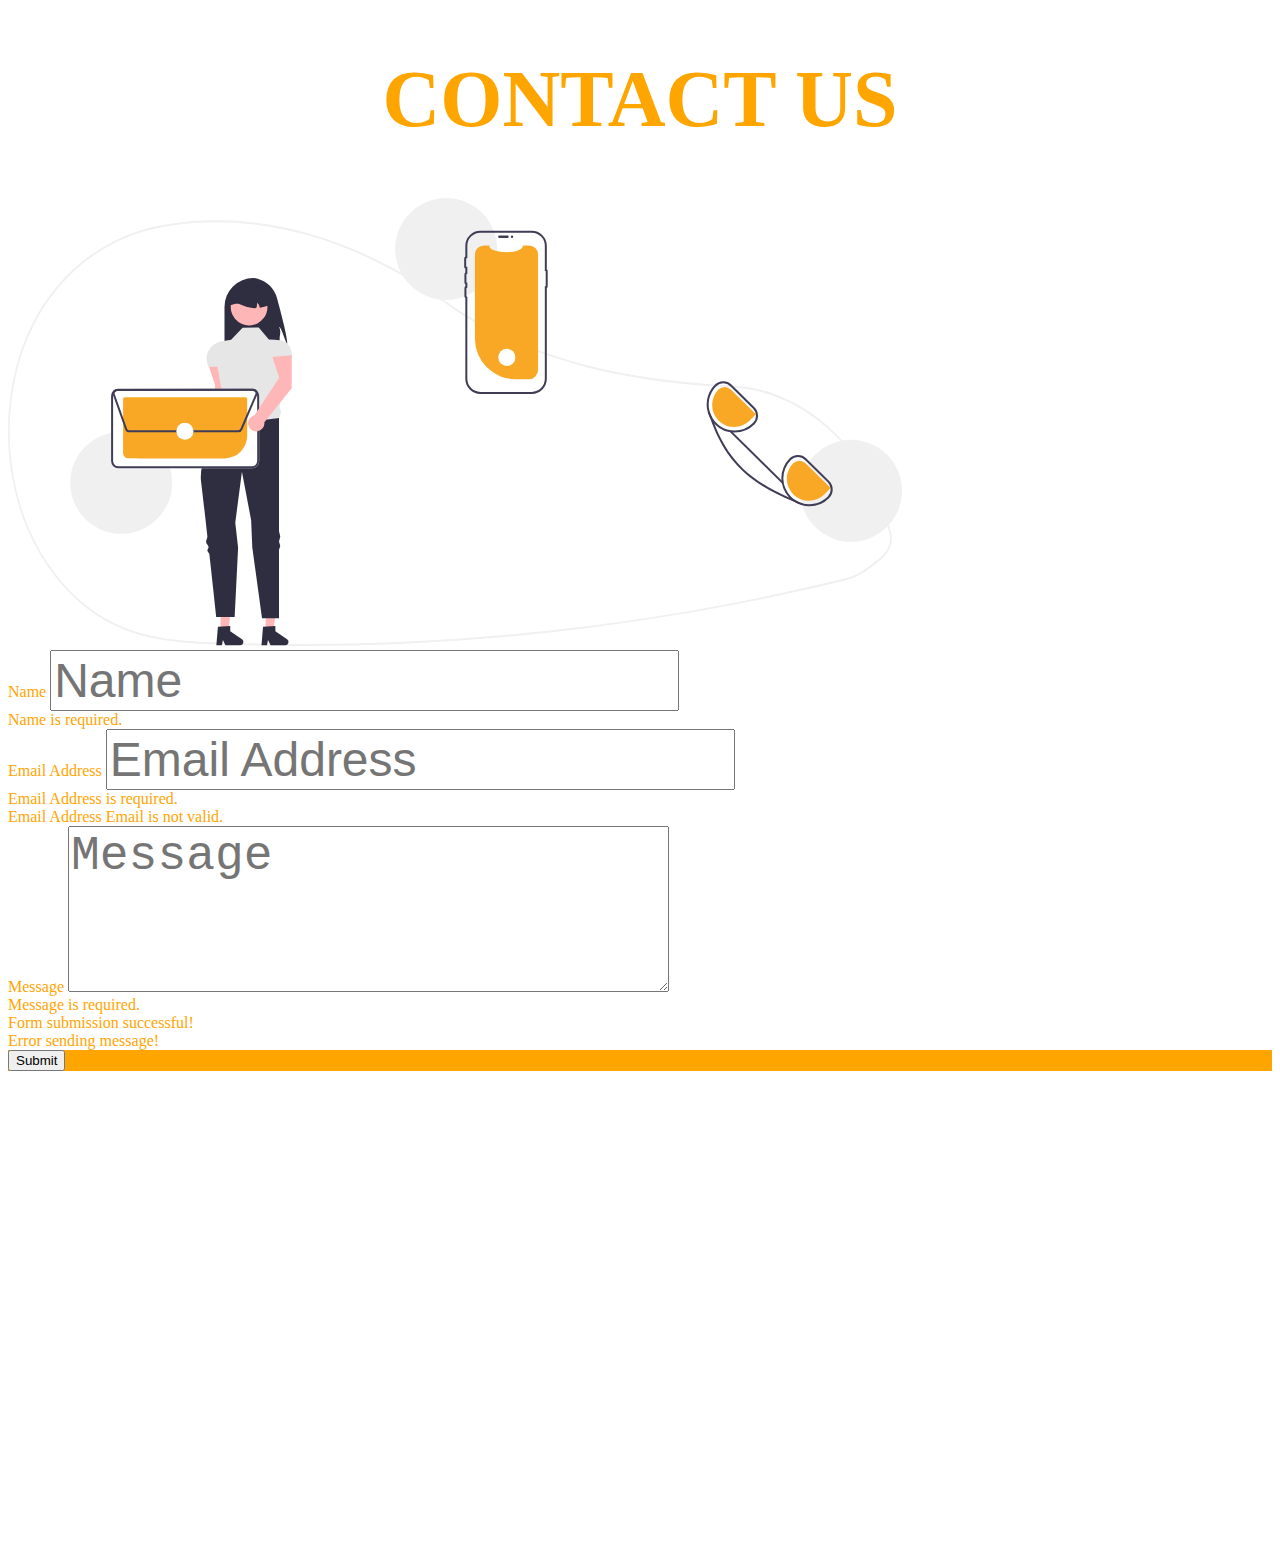
==== html/contact.html @ ecc5eeac "created contact form" ====
<!DOCTYPE html>
<html lang="en">
<head>
    <meta charset="UTF-8">
    <meta http-equiv="X-UA-Compatible" content="IE=edge">
    <meta name="viewport" content="width=device-width, initial-scale=1.0">
    <title>Document</title>
    <link href="https://cdn.jsdelivr.net/npm/bootstrap@5.2.0/dist/css/bootstrap.min.css" rel="stylesheet" integrity="sha384-gH2yIJqKdNHPEq0n4Mqa/HGKIhSkIHeL5AyhkYV8i59U5AR6csBvApHHNl/vI1Bx" crossorigin="anonymous">
    <link rel="stylesheet" href="../css/hero.css">
</head>
<body>
    <center><h1>CONTACT US</h1></center>
    <!-- contact us image-->
    <img src="../images/contactus.svg" alt="books" class="pt-5 mx-auto d-block w-50">
    <!-- Wrapper container -->
    <div class="container display-5">

        <!-- Bootstrap 5 starter form -->
        <form id="contactForm" data-sb-form-api-token="API_TOKEN">
    
        <!-- Name input -->
        <div class="mb-3 h-100">
            <label class="form-label display-5" for="name">Name</label>
            <input class="form-control" id="name" type="text" placeholder="Name" data-sb-validations="required" />
            <div class="invalid-feedback" data-sb-feedback="name:required">Name is required.</div>
        </div>
    
        <!-- Email address input -->
        <div class="mb-3">
            <label class="form-label" for="emailAddress">Email Address</label>
            <input class="form-control" id="emailAddress" type="email" placeholder="Email Address" data-sb-validations="required, email" />
            <div class="invalid-feedback" data-sb-feedback="emailAddress:required">Email Address is required.</div>
            <div class="invalid-feedback" data-sb-feedback="emailAddress:email">Email Address Email is not valid.</div>
        </div>
    
        <!-- Message input -->
        <div class="mb-3">
            <label class="form-label" for="message">Message</label>
            <textarea class="form-control" id="message" type="text" placeholder="Message" style="height: 10rem;" data-sb-validations="required"></textarea>
            <div class="invalid-feedback" data-sb-feedback="message:required">Message is required.</div>
        </div>
    
        <!-- Form submissions success message -->
        <div class="d-none" id="submitSuccessMessage">
            <div class="text-center mb-3">Form submission successful!</div>
        </div>
    
        <!-- Form submissions error message -->
        <div class="d-none" id="submitErrorMessage">
            <div class="text-center text-danger mb-3">Error sending message!</div>
        </div>
    
        <!-- Form submit button -->
        <div class="d-grid">
            <button class="btn btn-warning btn-lg disabled buttoncolor" id="submitButton" type="submit">Submit</button>
        </div>
    
        </form>
    
    </div>
  
  <!-- SB Forms JS -->
  <script src="https://cdn.startbootstrap.com/sb-forms-latest.js"></script>

  <script src="https://cdn.jsdelivr.net/npm/bootstrap@5.2.0/dist/js/bootstrap.bundle.min.js" integrity="sha384-A3rJD856KowSb7dwlZdYEkO39Gagi7vIsF0jrRAoQmDKKtQBHUuLZ9AsSv4jD4Xa" crossorigin="anonymous"></script>
</body>
</html>
---- css/hero.css ----
.container {
    width: 100% !important;
    height: 100px !important;
    padding-top: -3rem !important;
    padding-bottom: -100rem !important;
}

.form-control {
    font-size: 3rem;
}
.display-5 {
    color: orange !important; 
}
center {
    color: orange;
}
.h1, h1 {
    font-size: 5rem;
}
.d-grid {
    background-color: orange !important;
}
.btn-group-lg>.btn, .btn-lg {
    --bs-btn-font-size: 2.25rem;
    --bs-btn-border-radius: 0.5rem;
}
.btn.disabled {
    opacity: 1.65 !important;
}
.container, .container-fluid, .container-lg, .container-md, .container-sm, .container-xl, .container-xxl {
    margin-bottom: 50rem;
}
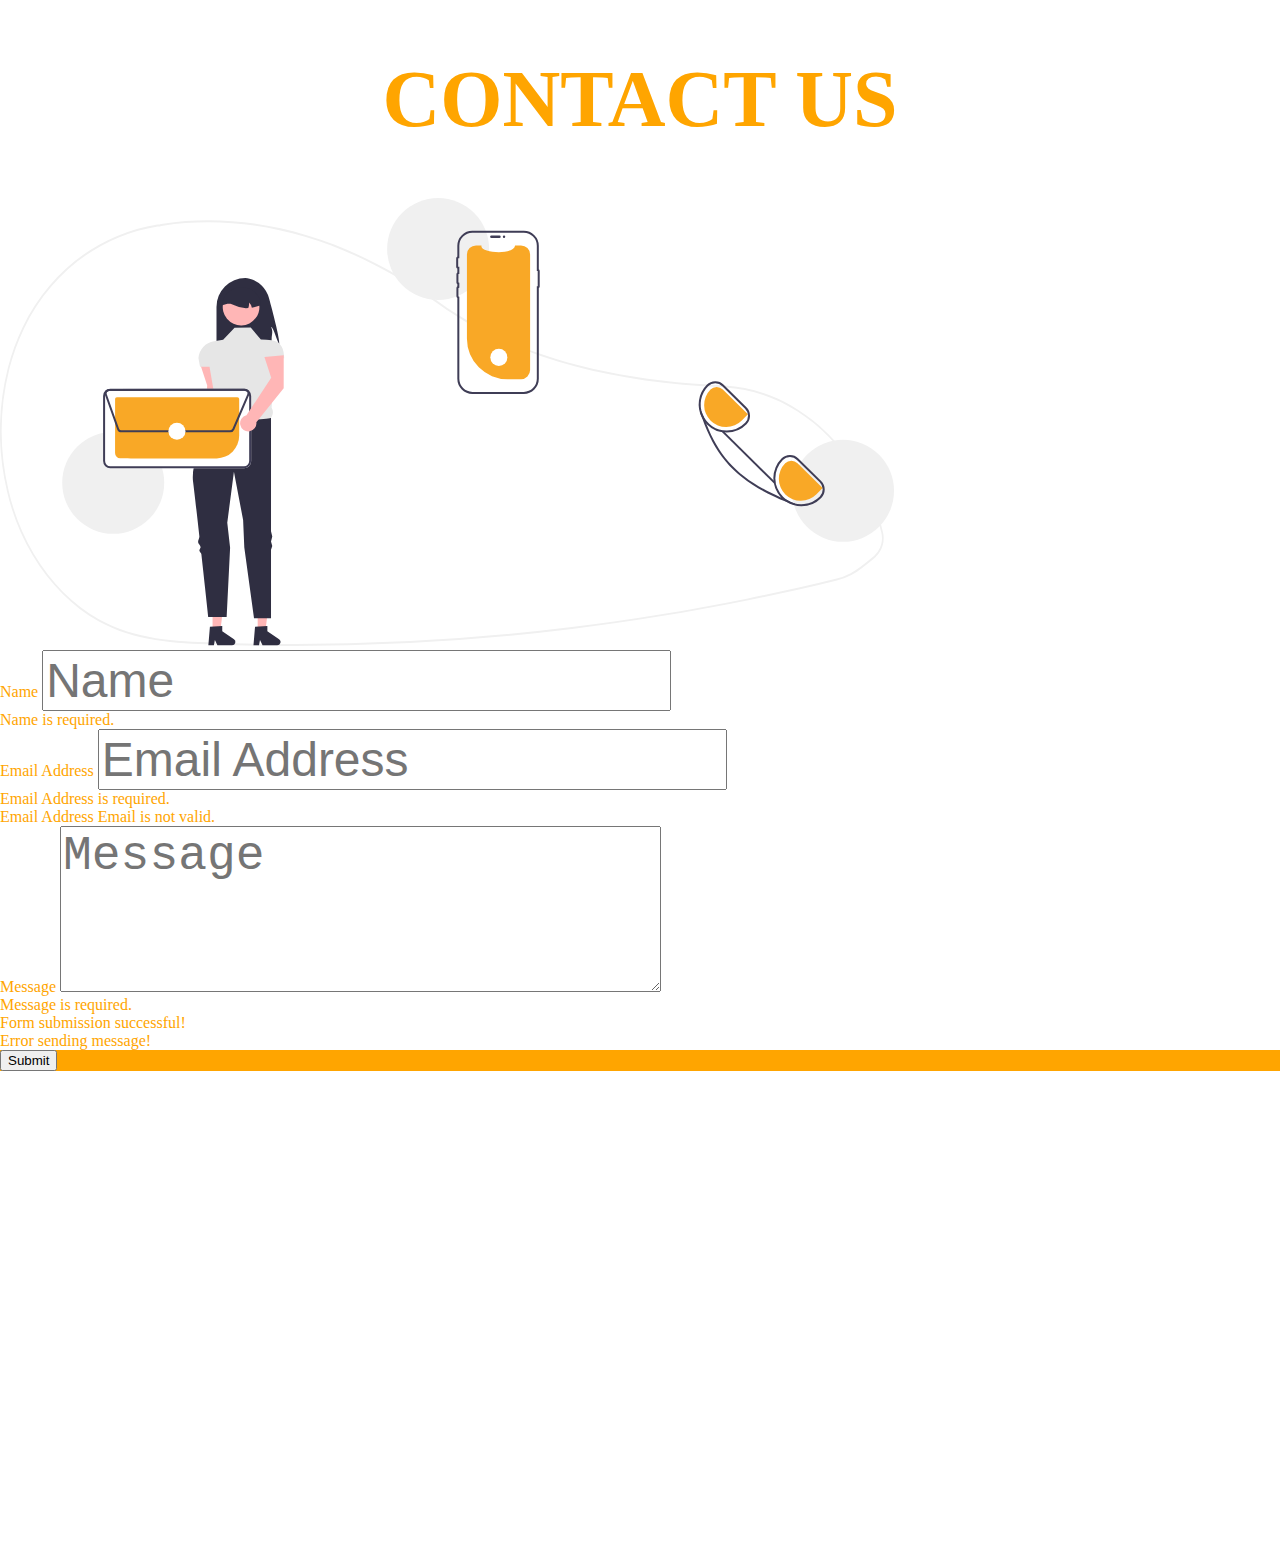
==== commit 9d3c2dc6: "Change main iframe layout" ====
--- a/html/contact.html
+++ b/html/contact.html
@@ -6,9 +6,12 @@
     <meta name="viewport" content="width=device-width, initial-scale=1.0">
     <title>Document</title>
     <link href="https://cdn.jsdelivr.net/npm/bootstrap@5.2.0/dist/css/bootstrap.min.css" rel="stylesheet" integrity="sha384-gH2yIJqKdNHPEq0n4Mqa/HGKIhSkIHeL5AyhkYV8i59U5AR6csBvApHHNl/vI1Bx" crossorigin="anonymous">
-    <link rel="stylesheet" href="../css/hero.css">
+    <link rel="stylesheet" href="../css/contact.css">
 </head>
 <body>
+    <div>
+
+    
     <center><h1>CONTACT US</h1></center>
     <!-- contact us image-->
     <img src="../images/contactus.svg" alt="books" class="pt-5 mx-auto d-block w-50">
@@ -63,5 +66,6 @@
   <script src="https://cdn.startbootstrap.com/sb-forms-latest.js"></script>
 
   <script src="https://cdn.jsdelivr.net/npm/bootstrap@5.2.0/dist/js/bootstrap.bundle.min.js" integrity="sha384-A3rJD856KowSb7dwlZdYEkO39Gagi7vIsF0jrRAoQmDKKtQBHUuLZ9AsSv4jD4Xa" crossorigin="anonymous"></script>
+</div>
 </body>
 </html>--- a/css/contact.css
+++ b/css/contact.css
@@ -0,0 +1,48 @@
+body {
+  width: 100%;
+  height: 100%;
+  overflow: hidden;
+  margin: 0px;
+  padding-bottom: 5px;
+}
+
+.container {
+  width: 100% !important;
+  height: 100px !important;
+  padding-top: -3rem !important;
+  padding-bottom: -100rem !important;
+}
+
+.form-control {
+  font-size: 3rem;
+}
+.display-5 {
+  color: orange !important;
+}
+center {
+  color: orange;
+}
+.h1,
+h1 {
+  font-size: 5rem;
+}
+.d-grid {
+  background-color: orange !important;
+}
+.btn-group-lg > .btn,
+.btn-lg {
+  --bs-btn-font-size: 2.25rem;
+  --bs-btn-border-radius: 0.5rem;
+}
+.btn.disabled {
+  opacity: 1.65 !important;
+}
+.container,
+.container-fluid,
+.container-lg,
+.container-md,
+.container-sm,
+.container-xl,
+.container-xxl {
+  margin-bottom: 50rem;
+}
